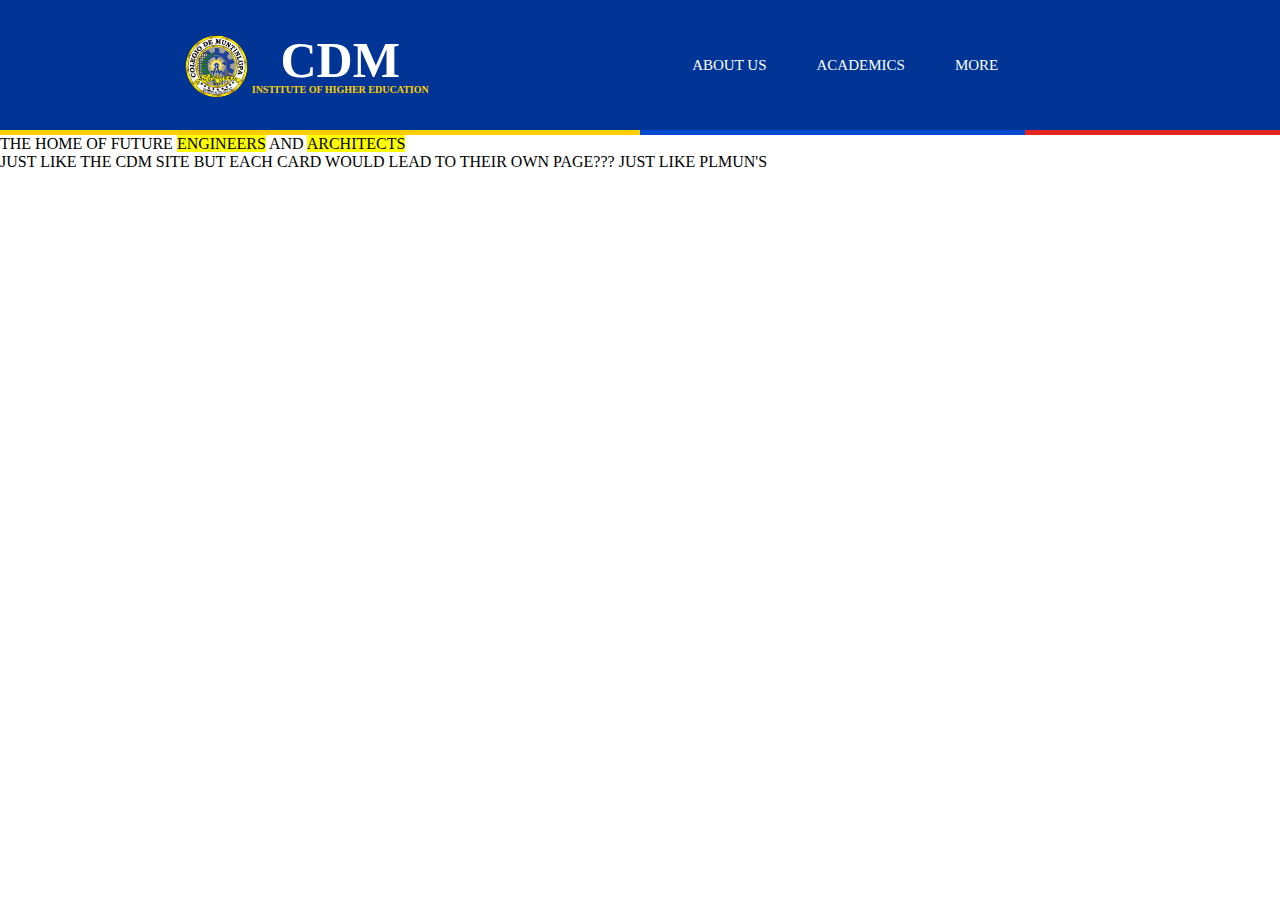
==== index.html @ 98dd7a73 "Typo" ====
<!doctype html>
<html lang="en">
<head>
    <meta charset="UTF-8">
    <meta name="viewport"
          content="width=device-width, user-scalable=no, initial-scale=1.0, maximum-scale=1.0, minimum-scale=1.0">
    <meta http-equiv="X-UA-Compatible" content="ie=edge">
    <title>Colegio de Muntinlupa</title>
    <link rel="stylesheet" href="css/font.css">
    <link rel="stylesheet" href="css/core.css">
    <link rel="stylesheet" href="css/global.css">
    <link rel="stylesheet" href="css/nav.css">
</head>
<body>
<div id="intro"></div>
<nav id="nav-container" class="hero-nav"></nav>
    <section class="hero">
        <p>THE HOME OF FUTURE <mark>ENGINEERS</mark> AND <mark>ARCHITECTS</mark></p>
    </section>
    <section class="programs">
        JUST LIKE THE CDM SITE BUT EACH CARD WOULD LEAD TO THEIR OWN PAGE??? JUST LIKE PLMUN'S
        <div class="CpE"></div>
        <div class="CpE"></div>
        <div class="CpE"></div>
        <div class="CpE"></div>
    </section>
</body>
<script src="js/core.js"></script>
<script src="js/includeNav.js"></script>
</html>
---- css/font.css ----
@font-face {
    font-family: montserrat-regular;
    src: local("assets/fonts/montserrat/montserrat-regular.ttf");
}
@font-face {
    font-family: montserrat-bold;
    src: local('assets/fonts/montserrat/montserrat-bold.ttf');
}
@font-face {
    font-family: futura-extra-bold;
    src: local('assets/fonts/futura/futura-extra-bold.otf');
}
---- css/core.css ----
*{
    margin: 0;
    padding: 0;
}

a{
    text-decoration: none;
}
/* style for the colored line */
.colored-line{
    height: 10px;
    border: 0;
    background: linear-gradient(
            to right,
            rgba(255, 206, 0, 1) 0%,
            rgba(255, 206, 0, 1) 50%,
            rgba(255, 49, 49, 1) 50%,
            rgba(255, 49, 49, 1) 80%,
            rgba(0, 53, 149, 1) 80%,
            rgba(0, 53, 149, 1) 100%);
}

/* sizes */
/* image sizes*/
.img-small{
    width: 50px;
    height: 50px;
}
/* footer icons sizes */
.footer-icons{
    font-size: 30px;
    margin: 10px;
}


/* about */
#about-header{
    text-align: center;
}
#about-main{
    display: flex;
    justify-content: center;
}
#about-main article{
    display: flex;
    flex-direction: column;
    align-content: center;
    justify-content: center;
    min-width: 70vh;
    max-width: 90vh;
}
#about-main article section{
    margin: 50px;
}
#about-main article section h2{
    text-align: center;
}



/* footer */
#footer{
    display: flex;
    flex-direction: row;
    flex-wrap: wrap;
    justify-content: space-evenly;
    align-items: center;
    height: 200px;
}

/* left footer item */
#footer-item-left{
    display: flex;
    flex-direction: column;
    align-items: center;
    justify-content: space-evenly;
}
#footer-item-left div{
    display: flex;
    flex-direction: row;
    align-items: center;
    justify-content: space-evenly;
}

/* center footer item */
#footer-item-center{
    display: flex;
    flex-direction: column;
    justify-content: space-around;
}
#footer-item-center section{
    display: flex;
    flex-direction: row;
    align-items: center;
    justify-content: flex-start;
    margin-bottom: 5px;
}


/* right footer item */
#footer-item-right{
    display: flex;
    flex-direction: column;
    align-content: center;
    text-align: center;
}
---- css/global.css ----
*{
    margin: 0;
    padding: 0;
    box-sizing: border-box;
}
:root{
    --main-blue:#003595;
    --main-white:#ffffff;
    --main-red:#E1261C;
    --main-yellow:#FFCE00;
}
---- css/nav.css ----
nav {
    background-color: #003595;
    display: flex;
    justify-content: space-around;
    padding: 30px 50px;
    position: sticky;
    top: 0;
    border-bottom: 5px solid;
    border-image: linear-gradient(to right, 
    #ffce02 0%, #ffce02 50%, 
    #024acf 50%, #024acf 80%, 
    #e2251e 80%, #e2251e 100%);
    border-image-slice: 1;
}


#navbar-logo { 
    display: flex;
}

#navbar-logo-img {
    height: 70px;
    width: 70px;
}

#navbar-logo-text {
    display: flex;
    flex-direction: column;
    justify-content: center;
    align-items: center;
    line-height: 1;
}

#navbar-logo-text p:first-child{
    color: white;
    font-family: montserrat-regular;
    font-weight: bold;
    font-size: 50px;
}

#navbar-logo-text p:last-child{
    color: #ffce02;
    font-family: montserrat-regular;
    font-weight: bold;
    font-size: 10px;
}


#navbar-links {
    list-style-type: none;
    display: flex;
    justify-content: space-evenly;
    align-items: center;
    gap: 50px;
    margin-right: 100px;
}

.navbar-link a {
    color: white;
    text-decoration: none;
    font-family: montserrat-regular;
    font-size: 15px;
}

.active a, .navbar-link a:hover{
    color: #ffce02;
}


/* dropdown */

  .dropdown .dropbtn {
    color: white;
    font-family: montserrat-regular;
    font-size: 15px;
    border: none;
    outline: none;
    background-color: inherit;
    margin: 0; 
  }
  
  
  .dropdown-content {
    display: none;
    position: absolute;
    background-color: #003595;
    font-family: montserrat-regular;
    min-width: 160px;
    box-shadow: 0px 8px 16px 0px rgba(0,0,0,0.2);
    z-index: 1;
  }
  
  .dropdown-content a {
    float: none;
    color: white;
    padding: 12px 16px;
    text-decoration: none;
    display: block;
    text-align: left;
  }
  
  .dropdown-content a:hover {
    color: #ffce02;
  }
  
  .dropdown:hover .dropdown-content {
    display: block;
  }
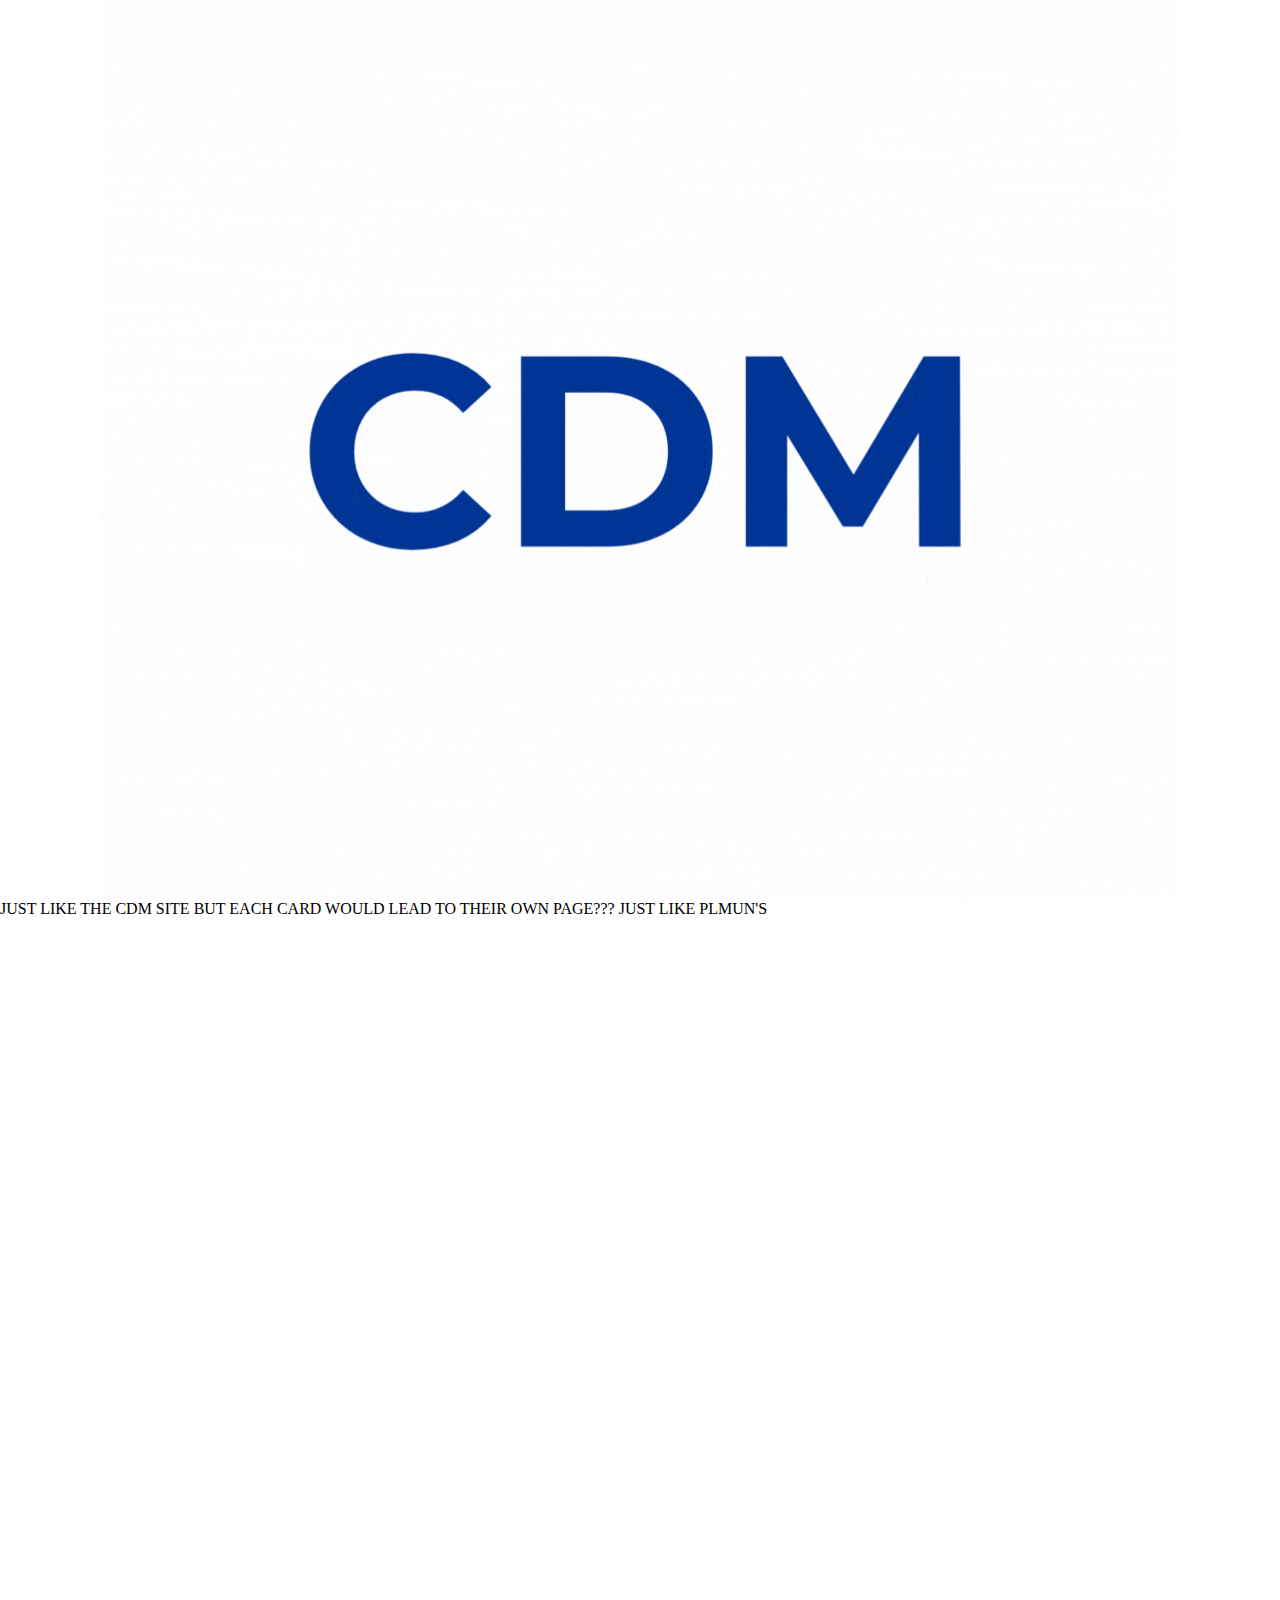
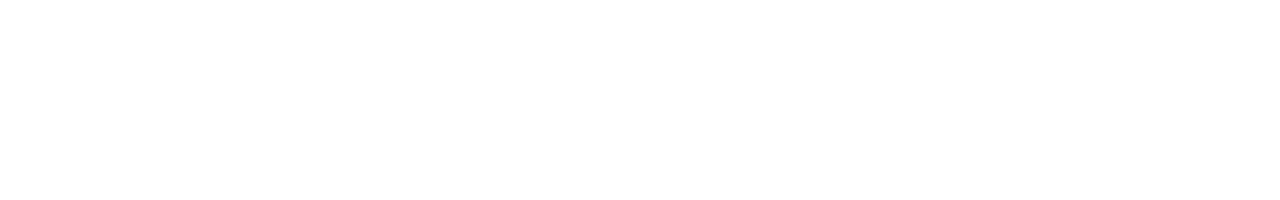
==== commit c64cc042: "Merge pull request #9 from imxaander/test" ====
--- a/index.html
+++ b/index.html
@@ -5,15 +5,19 @@
     <meta name="viewport"
           content="width=device-width, user-scalable=no, initial-scale=1.0, maximum-scale=1.0, minimum-scale=1.0">
     <meta http-equiv="X-UA-Compatible" content="ie=edge">
-    <title>Colegio de Muntinlupa</title>
     <link rel="stylesheet" href="css/font.css">
     <link rel="stylesheet" href="css/core.css">
     <link rel="stylesheet" href="css/global.css">
     <link rel="stylesheet" href="css/nav.css">
+
+    <script src="js/core.js"></script>
+    <script src="js/landing-page.js"></script>
+
+    <title>Colegio de Muntinlupa</title>
 </head>
 <body>
-<div id="intro"></div>
-<nav id="nav-container" class="hero-nav"></nav>
+    <div id="intro"></div>
+    <nav include-html="nav.html"></nav>
     <section class="hero">
         <p>THE HOME OF FUTURE <mark>ENGINEERS</mark> AND <mark>ARCHITECTS</mark></p>
     </section>
@@ -24,7 +28,6 @@
         <div class="CpE"></div>
         <div class="CpE"></div>
     </section>
+    <script>includeHTML();</script>
 </body>
-<script src="js/core.js"></script>
-<script src="js/includeNav.js"></script>
 </html>--- a/css/font.css
+++ b/css/font.css
@@ -1,12 +1,12 @@
 @font-face {
     font-family: montserrat-regular;
-    src: local("assets/fonts/montserrat/montserrat-regular.ttf");
+    src: url('../assets/fonts/montserrat/montserrat-regular.ttf') format('truetype');
 }
 @font-face {
     font-family: montserrat-bold;
-    src: local('assets/fonts/montserrat/montserrat-bold.ttf');
+    src: url('../assets/fonts/montserrat/montserrat-bold.ttf') format('truetype');
 }
 @font-face {
     font-family: futura-extra-bold;
-    src: local('assets/fonts/futura/futura-extra-bold.otf');
+    src: url('../assets/fonts/futura/futura-extra-bold.otf') format('opentype');
 }
--- a/css/core.css
+++ b/css/core.css
@@ -1,106 +1,53 @@
-*{
-    margin: 0;
-    padding: 0;
+@import "css/font.css";
+
+body{
+    overflow: hidden;
 }
+.hero{
+    background-image: url("../assets/images/cdm-image.png");
+    background-repeat: no-repeat;
+    background-size:100%;
+    width: 100%;
+    height: 100vh;
 
-a{
-    text-decoration: none;
-}
-/* style for the colored line */
-.colored-line{
-    height: 10px;
-    border: 0;
-    background: linear-gradient(
-            to right,
-            rgba(255, 206, 0, 1) 0%,
-            rgba(255, 206, 0, 1) 50%,
-            rgba(255, 49, 49, 1) 50%,
-            rgba(255, 49, 49, 1) 80%,
-            rgba(0, 53, 149, 1) 80%,
-            rgba(0, 53, 149, 1) 100%);
-}
+    box-sizing: border-box;
 
-/* sizes */
-/* image sizes*/
-.img-small{
-    width: 50px;
-    height: 50px;
-}
-/* footer icons sizes */
-.footer-icons{
-    font-size: 30px;
-    margin: 10px;
-}
-
-
-/* about */
-#about-header{
-    text-align: center;
-}
-#about-main{
-    display: flex;
-    justify-content: center;
-}
-#about-main article{
-    display: flex;
-    flex-direction: column;
-    align-content: center;
-    justify-content: center;
-    min-width: 70vh;
-    max-width: 90vh;
-}
-#about-main article section{
-    margin: 50px;
-}
-#about-main article section h2{
-    text-align: center;
-}
-
-
-
-/* footer */
-#footer{
-    display: flex;
-    flex-direction: row;
-    flex-wrap: wrap;
-    justify-content: space-evenly;
-    align-items: center;
-    height: 200px;
-}
-
-/* left footer item */
-#footer-item-left{
-    display: flex;
-    flex-direction: column;
-    align-items: center;
-    justify-content: space-evenly;
-}
-#footer-item-left div{
     display: flex;
     flex-direction: row;
     align-items: center;
-    justify-content: space-evenly;
+    padding-left: 10vw ;
 }
 
-/* center footer item */
-#footer-item-center{
-    display: flex;
-    flex-direction: column;
-    justify-content: space-around;
-}
-#footer-item-center section{
-    display: flex;
-    flex-direction: row;
-    align-items: center;
-    justify-content: flex-start;
-    margin-bottom: 5px;
+.hero p{
+    padding-left: 8vw;
+    padding-top: 10vh;
+    width: 55%;
+    text-align: left;
+    font-family: montserrat-bold;
+    font-size: 4em;
+    line-height: 60px;
+    color: white;
 }
 
+.hero p mark{
+    color: var(--main-yellow);
+    background-color: transparent;
+}
 
-/* right footer item */
-#footer-item-right{
-    display: flex;
-    flex-direction: column;
-    align-content: center;
-    text-align: center;
+#intro{
+    z-index: 100;
+    position: absolute;
+    width: 100vw;
+    height: 100vh;
+    background-color: white;
+
+    background-image: url("../assets/images/cdm-loading.gif");
+    background-repeat: no-repeat;
+    background-position: center ;
 }
+
+.programs{
+    height: 100vh;
+    width: auto;
+    background-color: var(--main-white);
+}--- a/css/nav.css
+++ b/css/nav.css
@@ -4,16 +4,16 @@
     display: flex;
     justify-content: space-around;
     padding: 30px 50px;
-    position: sticky;
+    position: fixed;
+    width: 100%;
     top: 0;
     border-bottom: 5px solid;
     border-image: linear-gradient(to right, 
-    #ffce02 0%, #ffce02 50%, 
-    #024acf 50%, #024acf 80%, 
-    #e2251e 80%, #e2251e 100%);
+    var(--main-yellow) 0%, var(--main-yellow) 50%,
+    var(--main-blue) 50%, var(--main-blue) 80%,
+    var(--main-red) 80%, var(--main-red) 100%);
     border-image-slice: 1;
 }
-
 
 #navbar-logo { 
     display: flex;
@@ -58,20 +58,24 @@
 
 .navbar-link a {
     color: white;
-    text-decoration: none;
+    text-decoration-line: underline;
     font-family: montserrat-regular;
     font-size: 15px;
 }
 
 .active a, .navbar-link a:hover{
-    color: #ffce02;
+    color: var(--main-yellow);
 }
-
-
+.dropbtn p{
+    text-decoration-line: underline;
+}
+.dropbtn p:hover{
+    color:var(--main-yellow);
+}
 /* dropdown */
 
   .dropdown .dropbtn {
-    color: white;
+    color: var(--main-white);
     font-family: montserrat-regular;
     font-size: 15px;
     border: none;
@@ -79,8 +83,7 @@
     background-color: inherit;
     margin: 0; 
   }
-  
-  
+
   .dropdown-content {
     display: none;
     position: absolute;
@@ -106,4 +109,13 @@
   
   .dropdown:hover .dropdown-content {
     display: block;
-  }+  }
+
+
+
+/*makes the nav bar transparent on hero section*/
+nav.hero-nav{
+    background-color: transparent;
+    border-bottom: none;
+    border-image: none;
+}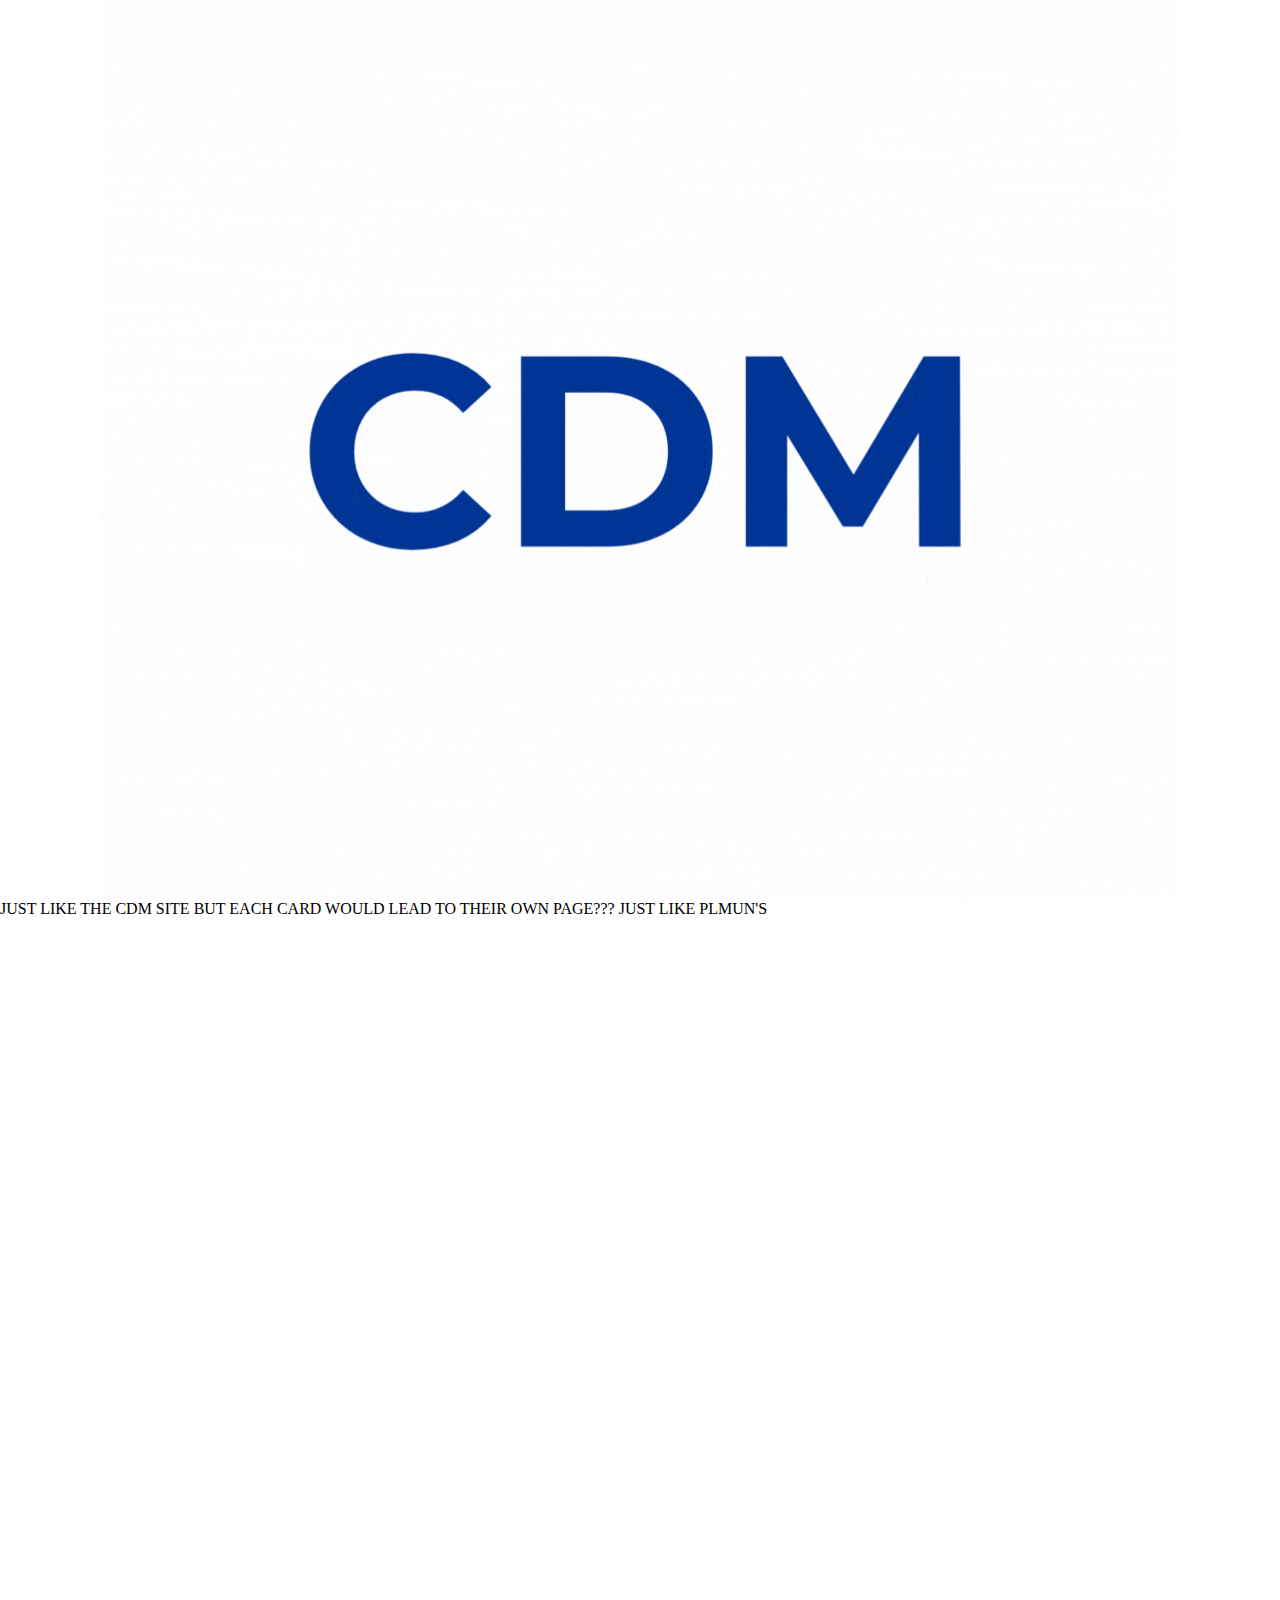
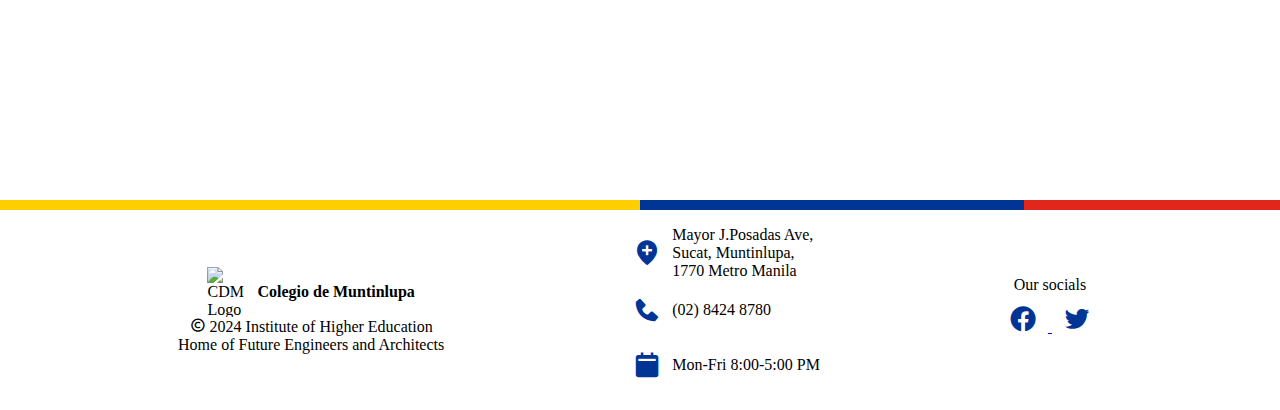
==== commit 4b63e3aa: "404 GH Page fix # 2" ====
--- a/index.html
+++ b/index.html
@@ -1,14 +1,18 @@
-<!doctype html>
+<!DOCTYPE html>
 <html lang="en">
 <head>
     <meta charset="UTF-8">
-    <meta name="viewport"
-          content="width=device-width, user-scalable=no, initial-scale=1.0, maximum-scale=1.0, minimum-scale=1.0">
+    <meta name="viewport" content="width=device-width, user-scalable=no, initial-scale=1.0, maximum-scale=1.0, minimum-scale=1.0">
     <meta http-equiv="X-UA-Compatible" content="ie=edge">
+
+    <!--  icon library  -->
+    <link href='https://unpkg.com/boxicons@2.1.4/css/boxicons.min.css' rel='stylesheet'>
+
     <link rel="stylesheet" href="css/font.css">
     <link rel="stylesheet" href="css/core.css">
     <link rel="stylesheet" href="css/global.css">
     <link rel="stylesheet" href="css/nav.css">
+    <link rel="stylesheet" href="css/landing-page.css">
 
     <script src="js/core.js"></script>
     <script src="js/landing-page.js"></script>
@@ -28,6 +32,7 @@
         <div class="CpE"></div>
         <div class="CpE"></div>
     </section>
+    <footer include-html="footer.html"></footer>
     <script>includeHTML();</script>
 </body>
 </html>--- a/css/core.css
+++ b/css/core.css
@@ -1,8 +1,33 @@
-@import "css/font.css";
 
 body{
     overflow: hidden;
 }
+
+/* sizes */
+/* image sizes*/
+.img-small{
+    width: 50px;
+    height: 50px;
+}
+
+
+/* style for the colored line */
+/* apparently i cant use variables with rgba :/ */
+/* this might be a problem in the future :D */
+.colored-line{
+    height: 10px;
+    border: 0;
+    background: linear-gradient(
+            to right,
+            var(--main-yellow) 0%,
+            var(--main-yellow) 50%,
+            var(--main-blue) 50%,
+            var(--main-blue) 80%,
+            var(--main-red) 80%,
+            var(--main-red) 100%);
+}
+
+/* hero */
 .hero{
     background-image: url("../assets/images/cdm-image.png");
     background-repeat: no-repeat;
@@ -50,4 +75,95 @@
     height: 100vh;
     width: auto;
     background-color: var(--main-white);
-}+}
+
+/* about */
+#about-header{
+    text-align: center;
+}
+#about-main{
+    display: flex;
+    justify-content: center;
+}
+#about-main article{
+    display: flex;
+    flex-direction: column;
+    align-content: center;
+    justify-content: center;
+    min-width: 70vh;
+    max-width: 90vh;
+}
+#about-main article section{
+    margin: 50px;
+}
+#about-main article section h2{
+    text-align: center;
+}
+
+
+
+/* footer */
+#footer{
+    display: flex;
+    flex-direction: row;
+    flex-wrap: wrap;
+    justify-content: space-evenly;
+    align-items: center;
+    height: 200px;
+}
+/* footer icons sizes */
+.footer-icons{
+    font-size: 30px;
+    margin: 10px;
+    color: var(--main-blue);
+}
+/* left footer item */
+#footer-item-left{
+    display: flex;
+    flex-direction: column;
+    align-items: center;
+    justify-content: space-evenly;
+}
+#footer-item-left div{
+    display: flex;
+    flex-direction: row;
+    align-items: center;
+    justify-content: space-evenly;
+}
+
+/* center footer item */
+#footer-item-center{
+    display: flex;
+    flex-direction: column;
+    justify-content: space-around;
+}
+#footer-item-center section{
+    display: flex;
+    flex-direction: row;
+    align-items: center;
+    justify-content: flex-start;
+    margin-bottom: 5px;
+}
+
+
+/* right footer item */
+#footer-item-right{
+    display: flex;
+    flex-direction: column;
+    align-content: center;
+    text-align: center;
+}
+
+
+/* sizes */
+/* image sizes*/
+.img-small{
+    width: 50px;
+    height: 50px;
+}
+/* footer icons sizes */
+.footer-icons{
+    font-size: 30px;
+    margin: 10px;
+}
+
--- a/css/nav.css
+++ b/css/nav.css
@@ -1,17 +1,18 @@
-
 nav {
     background-color: #003595;
     display: flex;
     justify-content: space-around;
     padding: 30px 50px;
-    position: fixed;
     width: 100%;
-    top: 0;
     border-bottom: 5px solid;
-    border-image: linear-gradient(to right, 
-    var(--main-yellow) 0%, var(--main-yellow) 50%,
-    var(--main-blue) 50%, var(--main-blue) 80%,
-    var(--main-red) 80%, var(--main-red) 100%);
+    border-image: linear-gradient(
+        to right,
+        var(--main-yellow) 0%,
+        var(--main-yellow) 50%,
+        var(--main-blue) 50%,
+        var(--main-blue) 80%,
+        var(--main-red) 80%,
+        var(--main-red) 100%);
     border-image-slice: 1;
 }
 
@@ -74,17 +75,17 @@
 }
 /* dropdown */
 
-  .dropdown .dropbtn {
+.dropdown .dropbtn {
     color: var(--main-white);
     font-family: montserrat-regular;
     font-size: 15px;
     border: none;
     outline: none;
     background-color: inherit;
-    margin: 0; 
-  }
+    margin: 0;
+}
 
-  .dropdown-content {
+.dropdown-content {
     display: none;
     position: absolute;
     background-color: #003595;
@@ -92,30 +93,22 @@
     min-width: 160px;
     box-shadow: 0px 8px 16px 0px rgba(0,0,0,0.2);
     z-index: 1;
-  }
-  
-  .dropdown-content a {
+}
+
+.dropdown-content a {
     float: none;
     color: white;
     padding: 12px 16px;
     text-decoration: none;
     display: block;
     text-align: left;
-  }
-  
-  .dropdown-content a:hover {
+}
+
+.dropdown-content a:hover {
     color: #ffce02;
-  }
-  
-  .dropdown:hover .dropdown-content {
+}
+
+.dropdown:hover .dropdown-content {
     display: block;
-  }
+}
 
-
-
-/*makes the nav bar transparent on hero section*/
-nav.hero-nav{
-    background-color: transparent;
-    border-bottom: none;
-    border-image: none;
-}--- a/css/landing-page.css
+++ b/css/landing-page.css
@@ -0,0 +1,22 @@
+
+
+/*
+    i placed it here to it will just become an override for landing page
+    if nav.css is required for other pages, this might cause problems
+    use this file when necessary :D
+*/
+
+/*
+    position fixed only when landing page so it's not destroying
+    other pages.
+*/
+nav{
+    position: fixed; !important;
+    top: 0; !important;
+}
+/*makes the nav bar transparent on hero section*/
+nav.hero-nav{
+    background-color: transparent;
+    border-bottom: none;
+    border-image: none;
+}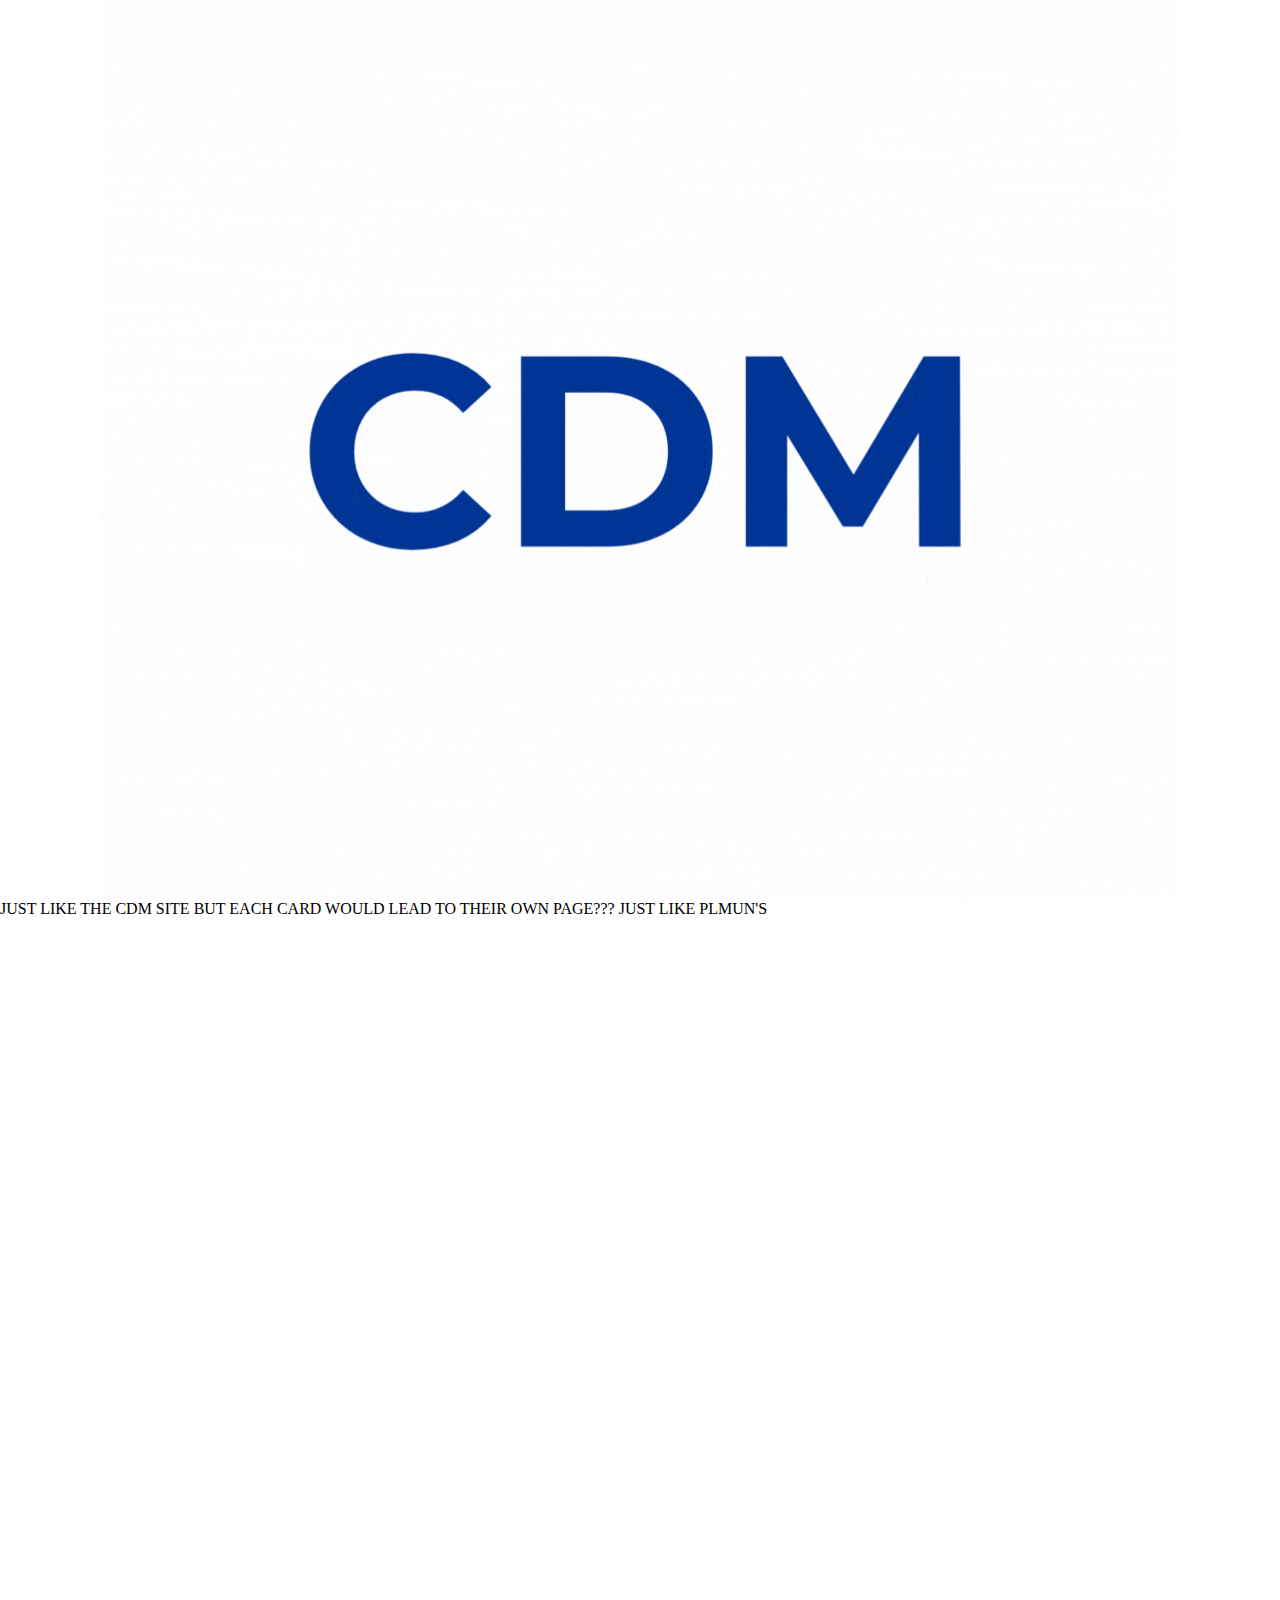
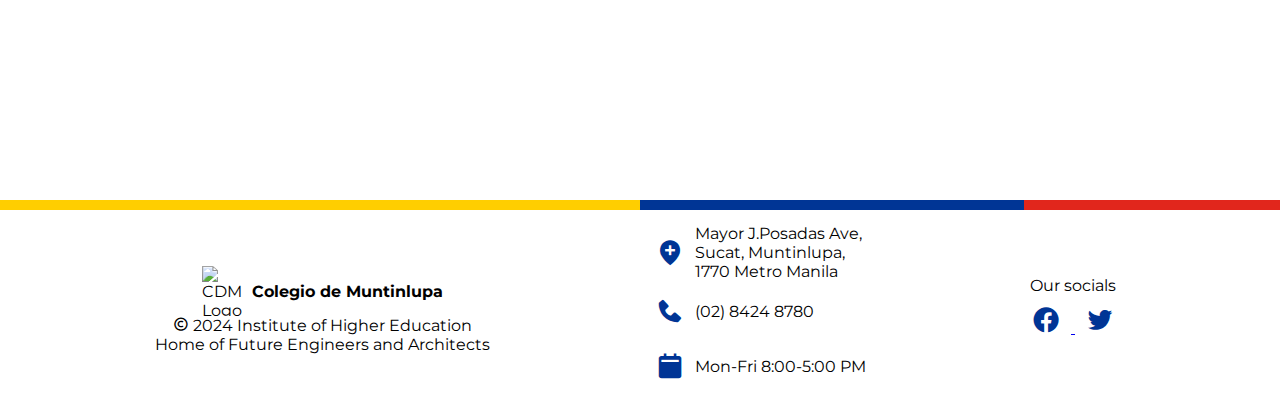
==== commit 4efc9ceb: "Merge pull request #15 from imxaander/test-branch-2" ====
--- a/index.html
+++ b/index.html
@@ -33,6 +33,6 @@
         <div class="CpE"></div>
     </section>
     <footer include-html="footer.html"></footer>
-    <script>includeHTML();</script>
+    <script> includeHTML();</script>
 </body>
 </html>--- a/css/core.css
+++ b/css/core.css
@@ -1,7 +1,5 @@
 
-body{
-    overflow: hidden;
-}
+
 
 /* sizes */
 /* image sizes*/
@@ -100,8 +98,6 @@
     text-align: center;
 }
 
-
-
 /* footer */
 #footer{
     display: flex;
@@ -110,6 +106,7 @@
     justify-content: space-evenly;
     align-items: center;
     height: 200px;
+    font-family: montserrat-regular;
 }
 /* footer icons sizes */
 .footer-icons{
--- a/css/landing-page.css
+++ b/css/landing-page.css
@@ -19,4 +19,7 @@
     background-color: transparent;
     border-bottom: none;
     border-image: none;
+}
+body{
+    overflow: hidden;
 }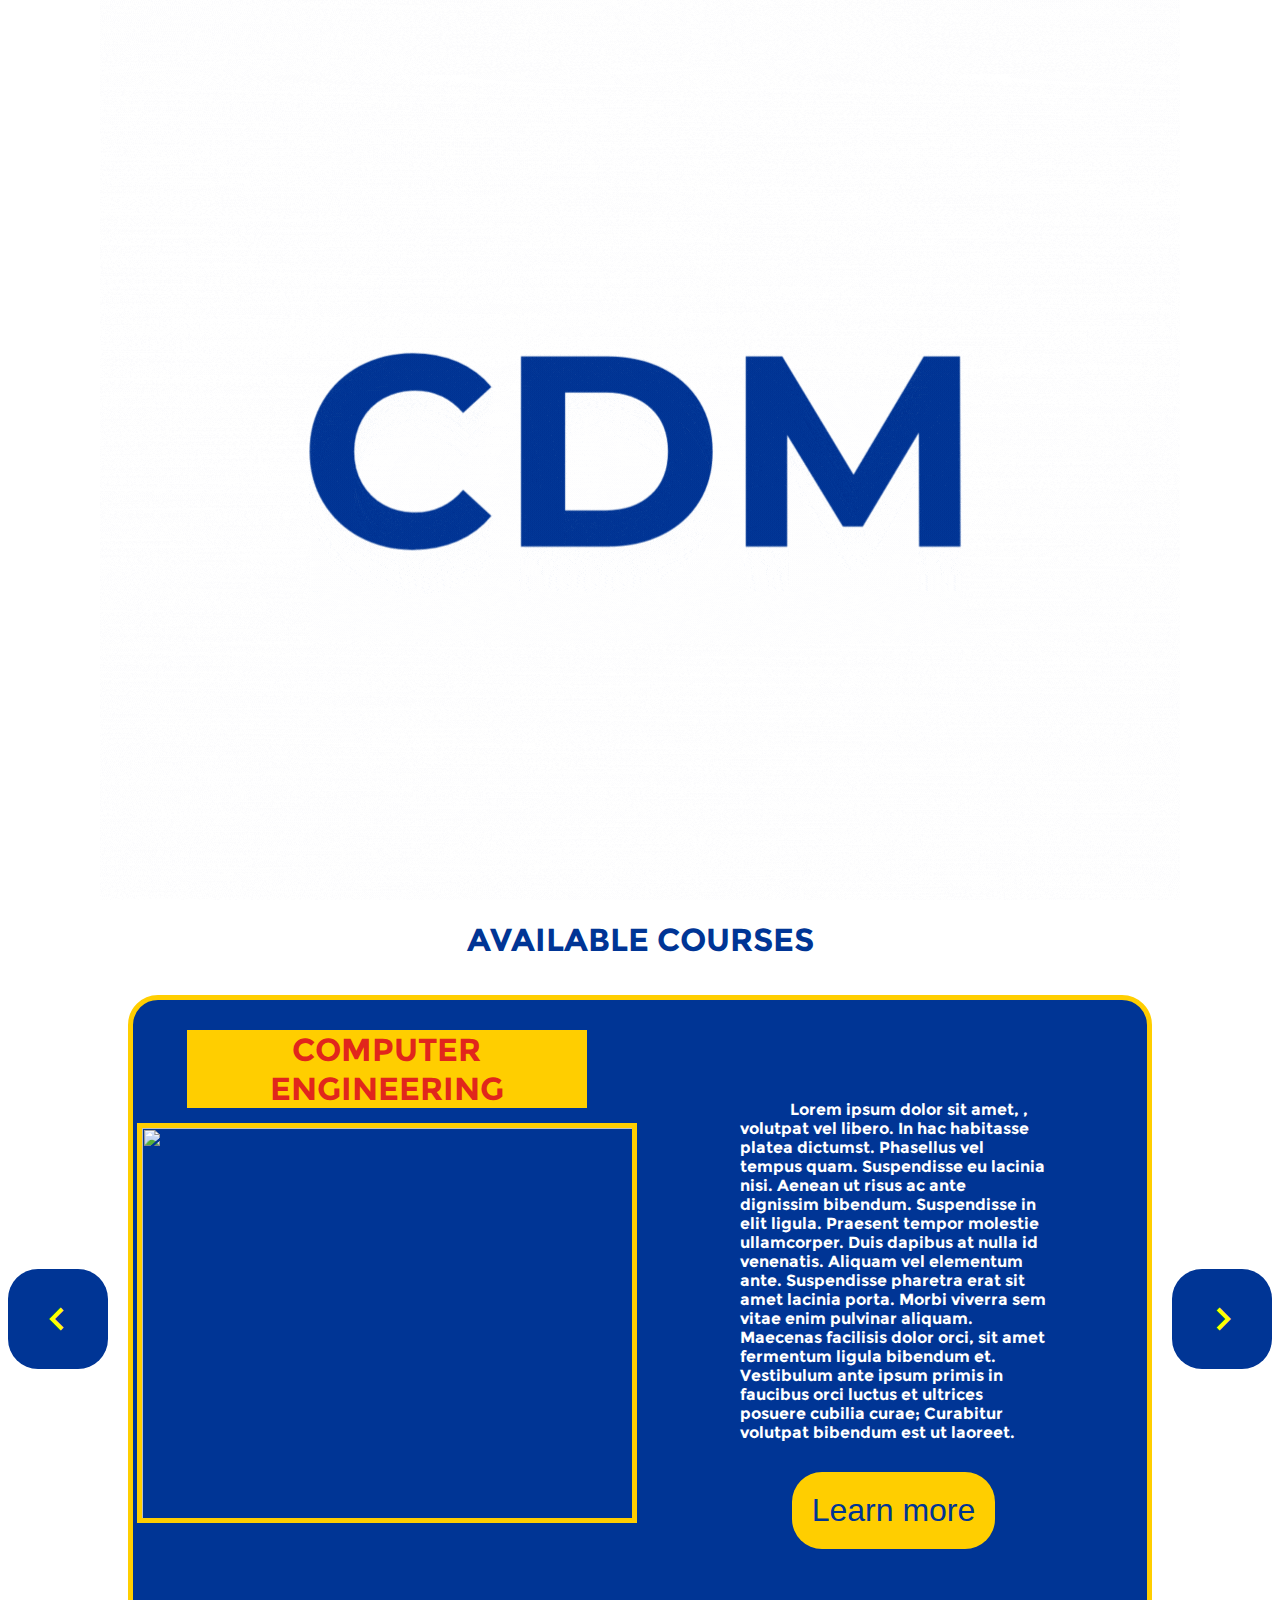
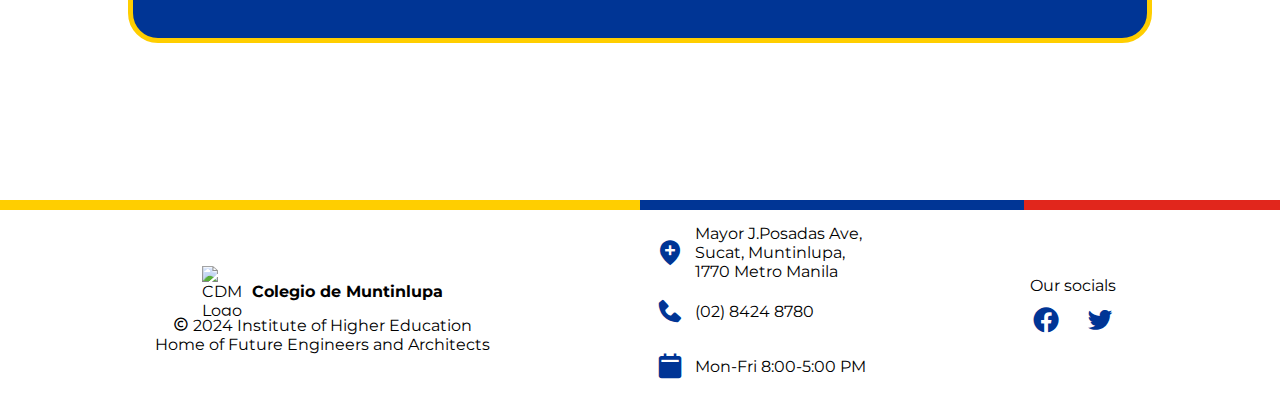
==== commit 5a7771d5: "Merge pull request #17 from GianSalvadora/main" ====
--- a/index.html
+++ b/index.html
@@ -15,7 +15,6 @@
     <link rel="stylesheet" href="css/landing-page.css">
 
     <script src="js/core.js"></script>
-    <script src="js/landing-page.js"></script>
 
     <title>Colegio de Muntinlupa</title>
 </head>
@@ -26,13 +25,30 @@
         <p>THE HOME OF FUTURE <mark>ENGINEERS</mark> AND <mark>ARCHITECTS</mark></p>
     </section>
     <section class="programs">
-        JUST LIKE THE CDM SITE BUT EACH CARD WOULD LEAD TO THEIR OWN PAGE??? JUST LIKE PLMUN'S
-        <div class="CpE"></div>
-        <div class="CpE"></div>
-        <div class="CpE"></div>
-        <div class="CpE"></div>
+        <h1>AVAILABLE COURSES</h1>
+        <div class="program-cards">
+            <div class="left-arrow" id="left-arrow">
+                <i class='bx bx-chevron-left'></i>
+            </div>
+            <!-- I cant make the normal card movements, so it's a fade in and fade out card hehe -->
+            <div class="card" id="card">
+                <div class="card-left">
+                    <h1>COMPUTER ENGINEERING</h1>
+                    <!-- placeholder image will add final images on finalized version of this section-->
+                    <img src="https://th.bing.com/th/id/OIP.pZ1qYJ-scyXUeb5qOj3fJQHaE8?rs=1&pid=ImgDetMain">
+                </div>
+                <div class="card-right">
+                    <p>Lorem ipsum dolor sit amet, , volutpat vel libero. In hac habitasse platea dictumst. Phasellus vel tempus quam. Suspendisse eu lacinia nisi. Aenean ut risus ac ante dignissim bibendum. Suspendisse in elit ligula. Praesent tempor molestie ullamcorper. Duis dapibus at nulla id venenatis. Aliquam vel elementum ante. Suspendisse pharetra erat sit amet lacinia porta. Morbi viverra sem vitae enim pulvinar aliquam. Maecenas facilisis dolor orci, sit amet fermentum ligula bibendum et. Vestibulum ante ipsum primis in faucibus orci luctus et ultrices posuere cubilia curae; Curabitur volutpat bibendum est ut laoreet.</p>
+                    <button>Learn more</button>
+                </div>
+            </div>
+            <div class="right-arrow" id="right-arrow">
+                <i class='bx bx-chevron-left bx-rotate-180' ></i>
+            </div>
+        </div>
     </section>
     <footer include-html="footer.html"></footer>
     <script> includeHTML();</script>
+    <script src="js/landing-page.js"></script>
 </body>
 </html>--- a/css/core.css
+++ b/css/core.css
@@ -25,55 +25,6 @@
             var(--main-red) 100%);
 }
 
-/* hero */
-.hero{
-    background-image: url("../assets/images/cdm-image.png");
-    background-repeat: no-repeat;
-    background-size:100%;
-    width: 100%;
-    height: 100vh;
-
-    box-sizing: border-box;
-
-    display: flex;
-    flex-direction: row;
-    align-items: center;
-    padding-left: 10vw ;
-}
-
-.hero p{
-    padding-left: 8vw;
-    padding-top: 10vh;
-    width: 55%;
-    text-align: left;
-    font-family: montserrat-bold;
-    font-size: 4em;
-    line-height: 60px;
-    color: white;
-}
-
-.hero p mark{
-    color: var(--main-yellow);
-    background-color: transparent;
-}
-
-#intro{
-    z-index: 100;
-    position: absolute;
-    width: 100vw;
-    height: 100vh;
-    background-color: white;
-
-    background-image: url("../assets/images/cdm-loading.gif");
-    background-repeat: no-repeat;
-    background-position: center ;
-}
-
-.programs{
-    height: 100vh;
-    width: auto;
-    background-color: var(--main-white);
-}
 
 /* about */
 #about-header{
--- a/css/nav.css
+++ b/css/nav.css
@@ -14,6 +14,11 @@
         var(--main-red) 80%,
         var(--main-red) 100%);
     border-image-slice: 1;
+    z-index: 100;
+}
+
+a, a:visited{
+    color: transparent;
 }
 
 #navbar-logo { 
--- a/css/landing-page.css
+++ b/css/landing-page.css
@@ -22,4 +22,181 @@
 }
 body{
     overflow: hidden;
-}+}
+
+/* Hero section */
+
+.hero{
+    background-image: url("../assets/images/cdm-image.png");
+    background-repeat: no-repeat;
+    background-size:100%;
+    width: 100%;
+    height: 100vh;
+
+    box-sizing: border-box;
+
+    display: flex;
+    flex-direction: row;
+    align-items: center;
+    padding-left: 10vw ;
+}
+
+.hero p{
+    padding-left: 8vw;
+    padding-top: 10vh;
+    width: 55%;
+    text-align: left;
+    font-family: montserrat-bold;
+    font-size: 4em;
+    line-height: 60px;
+    color: white;
+}
+
+.hero p mark{
+    color: var(--main-yellow);
+    background-color: transparent;
+}
+
+#intro{
+    z-index: 200;
+    position: absolute;
+    width: 100vw;
+    height: 100vh;
+    background-color: white;
+
+    background-image: url("../assets/images/cdm-loading.gif");
+    background-repeat: no-repeat;
+    background-position: center ;
+}
+
+/* programs sections / courses offered */
+.programs{
+    height: 100vh;
+    width: auto;
+    background-color: var(--main-white);
+    justify-content: space-around;
+}
+
+.programs h1{
+    text-align: center;
+    font-family: montserrat-bold;
+    font-size: 2em;
+    color: var(--main-blue);
+    padding-top: 20px;
+}
+
+.program-cards{
+    height: 80%;
+    display: flex;
+
+    justify-content: center;
+    align-items: center;
+}
+
+/* card and card content */
+
+.card{
+    background-color: var(--main-blue);
+    border: 5px solid var(--main-yellow);
+    height:90%;
+    width: 80%;
+
+    display: flex;
+    flex-direction: row;
+
+    justify-content: flex-start;
+    align-items: center;
+
+    animation-duration: .5s;
+    margin: 0px  20px 0px 20px;
+
+    border-radius: 30px;
+}
+
+
+.card-left{
+    height: 100%;
+    width: 50%;
+    display: flex;
+    flex-direction: column;
+    padding: 30px;
+    justify-content: flex-start;
+    align-items: center;
+}
+
+.card-left h1{
+    padding: 0 10px 0 10px;
+    background-color: var(--main-yellow);
+    color: var(--main-red);
+    width: 400px;
+    height: auto;
+    margin-bottom: 15px;
+}
+
+.card-left img{
+    width: 500px;
+    height: 400px;
+    border: 5px solid var(--main-yellow);
+}
+
+.card-right{
+    height: 100%;
+    width: 50%;
+    display: flex;
+    flex-direction: column;
+    padding: 100px;
+    justify-content: flex-start;
+    align-items: center;
+}
+
+.card-right p{
+    font-family: montserrat-bold;
+    color: var(--main-white);
+    margin-bottom: 30px;
+    text-indent: 50px;
+}
+
+.programs button{
+    background-color: var(--main-yellow);
+    padding:20px;
+    font-size: 2em;
+    border: none;
+    border-radius: 30px;
+    color: var(--main-blue);
+}
+
+/* Card fade in fade out animation */
+@keyframes card-fade{
+    50%{
+        opacity: 0;
+    }
+}
+
+/* arrows that change card content */
+
+.right-arrow{
+    height: 100px;
+    width: 100px;
+    background-color: var(--main-blue);
+    color: yellow;
+    display: flex;
+    justify-content: center;
+    align-items: center;
+    font-size: 3em;
+    border-radius: 30px;
+}
+
+.left-arrow{
+    height: 100px;
+    width: 100px;
+    background-color: var(--main-blue);
+    color: yellow;
+    display: flex;
+    justify-content: center;
+    align-items: center;
+    font-size: 3em;
+    border-radius: 30px;
+}
+
+
+
